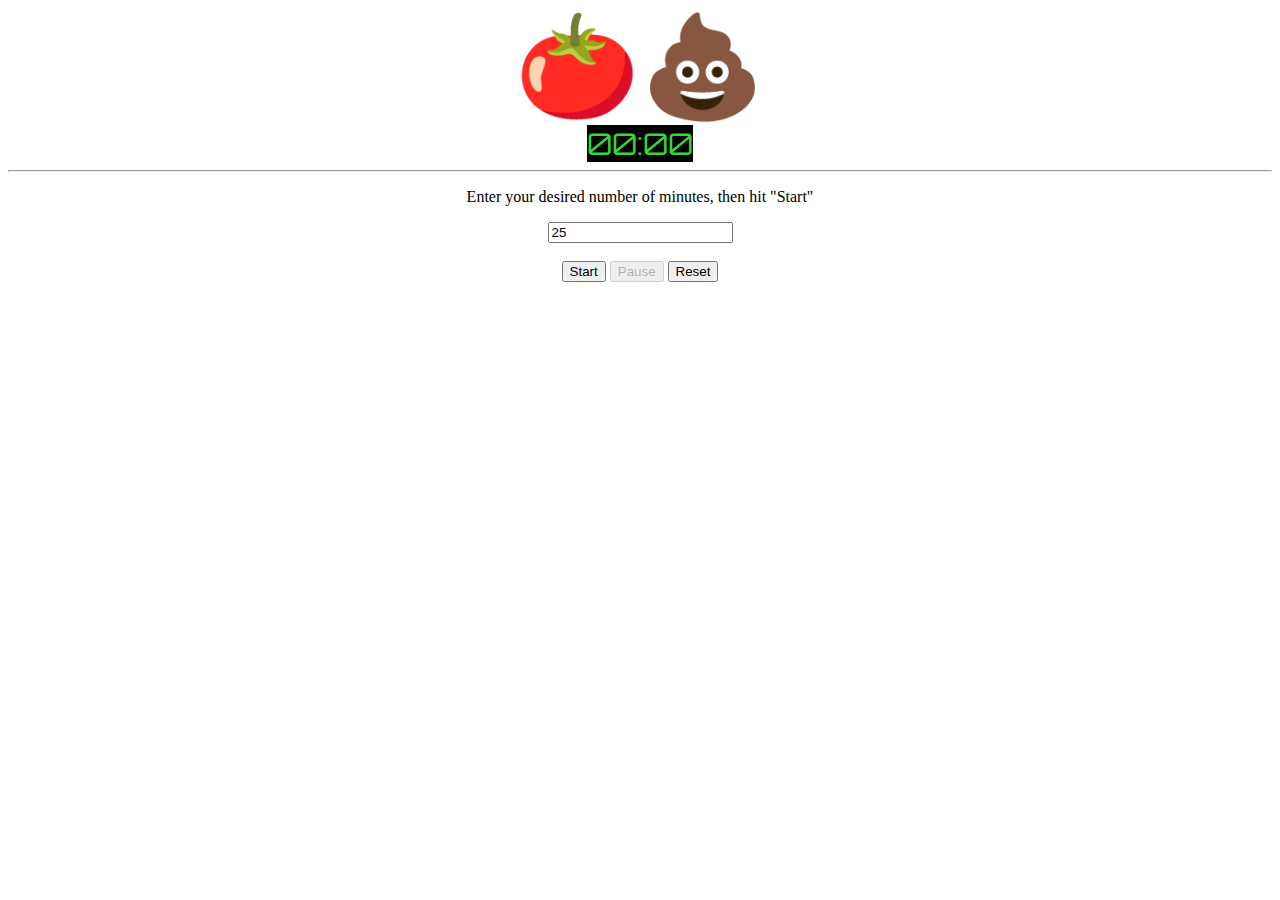
==== index.html @ 187312a8 "rename starting file to index.html" ====
<!DOCTYPE html>
<html>

<head>

    <link href="https://fonts.googleapis.com/css?family=Orbitron" rel="stylesheet">
    <link rel="icon" type="image/png" href="tomato.png">
    <meta charset="utf-8" />
    <meta http-equiv="X-UA-Compatible" content="IE=edge">
    <title>00:00</title>

    <style>
        body {
            text-align: center;
        }

        #clock {
            font-family: Orbitron, -apple-system, BlinkMacSystemFont, 'Segoe UI', Roboto, Oxygen, Ubuntu, Cantarell, 'Open Sans', 'Helvetica Neue', sans-serif;
            font-size: 30px;
            color: rgb(53, 216, 53);
            background-color: black;
            display: inline-block;
        }

        #tomato {
            font-size: 100px;
        }


        body.flashing {
            animation-name: flash;
            animation-iteration-count: infinite;
            animation-duration: 1s;
        }

        @keyframes flash {
            0% {
                background-color: blue
            }
            100% {
                background-color: white
            }
        }
    </style>

</head>

<body>

    <div id="tomato">
        🍅💩
    </div>

    <div id="clock">
        00:00
    </div>
    <hr>
    <p id="message">Enter your desired number of minutes, then hit "Start"</p>
    <input type="text" id="setTimer" value="25" />
    <br>
    <br>
    <div id="buttons">
        <button id="start" onclick="start()">Start</button>
        <button id="pause" onclick="pause()">Pause</button>
        <button id="reset" onclick="reset()">Reset</button>
    </div>

    <script>

        let audio = new Audio("bell2.mp3")

        let secondsRemaining = 60
        let minutes

        const tickDelay = 1000

        let timer
        let firstMinute = true

        let startButton = document.getElementById("start")
        let pauseButton = document.getElementById("pause")
        let body = document.querySelector("body")

        let firstStart = true

        function start() {
            console.log("start called")
            if (firstStart) {
                minutes = document.getElementById("setTimer").value;
                if (!parseInt(minutes) || minutes == "" || isNaN(minutes) == true) {
                    minutes = 25
                }
            }
            if (firstMinute) {
                minutes -= 1
            }
            startButton.disabled = true
            setTimeout(tick, tickDelay)
            pauseButton.disabled = false
            firstMinute = false
        }

        function tick() {
            secondsRemaining -= 1
            updateClock()
            if (secondsRemaining > 0) {
                timer = setTimeout(tick, tickDelay)
            } else if (secondsRemaining == 0 && minutes == 0) {
                startButton.disabled = true
                pauseButton.disabled = true
                pause()
                audio.play()
                body.className = "flashing"
                // let title = document.querySelector('title')
                // setInterval("flashTitle('Take a Break!', '🍅🍅:🍅🍅')", 800);  
            } else {
                secondsRemaining = 60
                minutes -= 1
                firstStart = false
                start()
            }
        }

        function pause() {
            firstStart = false
            console.log("pause called")
            pauseButton.disabled = true
            clearTimeout(timer)
            startButton.textContent = "Resume"
            startButton.disabled = false
        }

        function updateClock() {
            let clock = document.getElementById('clock')
            let title = document.querySelector('title')
            if (secondsRemaining < 10) {
                clock.textContent = minutes + ":0" + secondsRemaining
                title.textContent = minutes + ":0" + secondsRemaining
            } else if (secondsRemaining == 60) {
                clock.textContent = minutes + ":00"
                title.textContent = minutes + ":00"
            } else {
                clock.textContent = minutes + ":" + secondsRemaining
                title.textContent = minutes + ":" + secondsRemaining
            }
        }

        function reset() {
            firstStart = true
            firstMinute = true
            secondsRemaining = 60
            minutes = document.getElementById("setTimer").value
            if (!parseInt(minutes) || minutes == "" || isNaN(minutes) == true) {
                minutes = 25
            }
            pause()
            updateClock()
            startButton.disabled = false
            startButton.textContent = "Start"
            pauseButton.disabled = true
            body.classList.remove("flashing")
            // let tabFlash = setTimeout("flashTitle", 800)
            // window.clearInterval(tabFlash)
        }

        // function flashTitle(pageTitle, newMessageTitle) {
        //     if (document.title == pageTitle) {
        //         document.title = newMessageTitle;
        //     }
        //     else {
        //         document.title = pageTitle;
        //     }
        // }

        pauseButton.disabled = true

    </script>
</body>

</html>
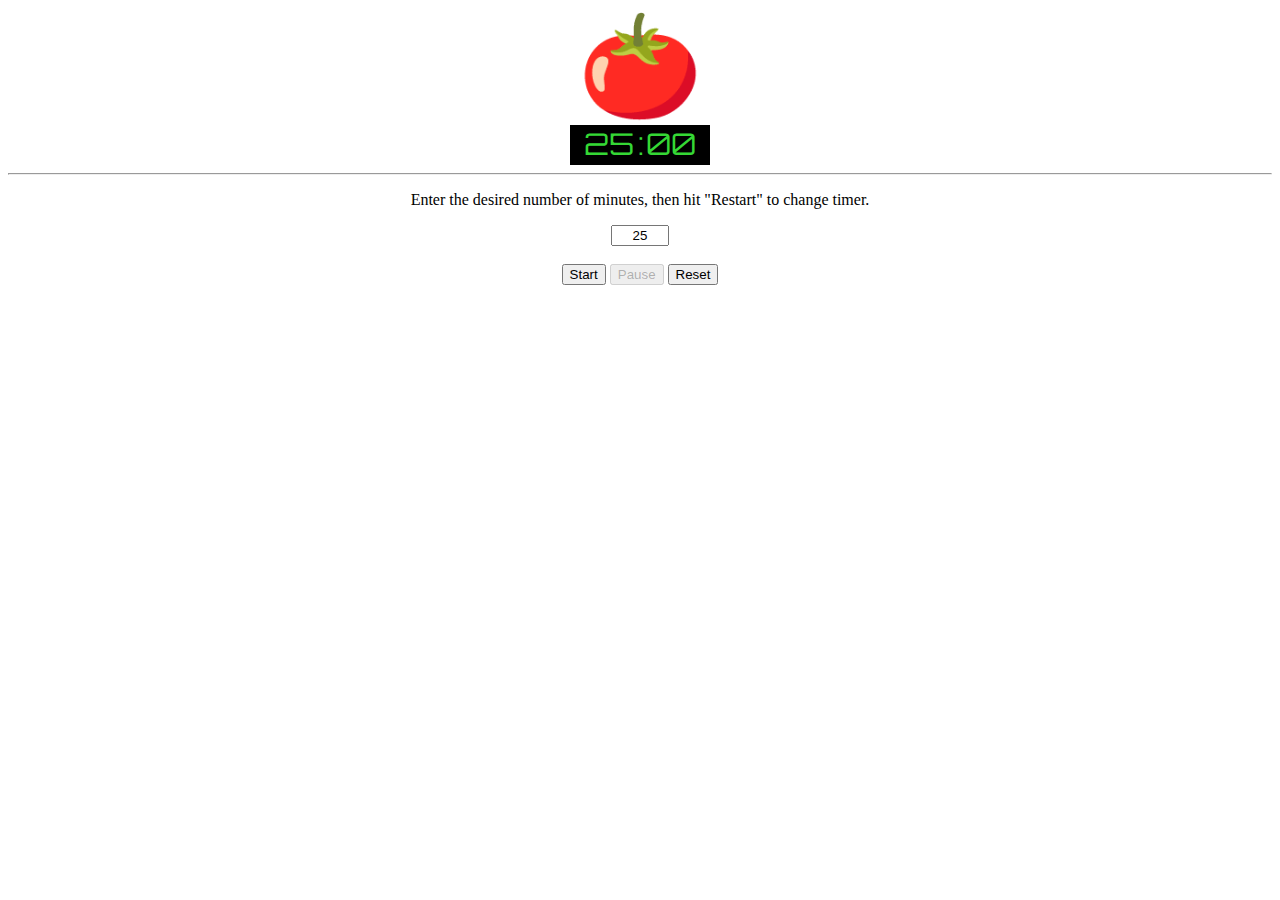
==== commit 44ed244a: "updated code with new solution using setInterval to avoid timer bugs" ====
--- a/index.html
+++ b/index.html
@@ -2,179 +2,37 @@
 <html>
 
 <head>
-
-    <link href="https://fonts.googleapis.com/css?family=Orbitron" rel="stylesheet">
-    <link rel="icon" type="image/png" href="tomato.png">
     <meta charset="utf-8" />
     <meta http-equiv="X-UA-Compatible" content="IE=edge">
-    <title>00:00</title>
-
-    <style>
-        body {
-            text-align: center;
-        }
-
-        #clock {
-            font-family: Orbitron, -apple-system, BlinkMacSystemFont, 'Segoe UI', Roboto, Oxygen, Ubuntu, Cantarell, 'Open Sans', 'Helvetica Neue', sans-serif;
-            font-size: 30px;
-            color: rgb(53, 216, 53);
-            background-color: black;
-            display: inline-block;
-        }
-
-        #tomato {
-            font-size: 100px;
-        }
-
-
-        body.flashing {
-            animation-name: flash;
-            animation-iteration-count: infinite;
-            animation-duration: 1s;
-        }
-
-        @keyframes flash {
-            0% {
-                background-color: blue
-            }
-            100% {
-                background-color: white
-            }
-        }
-    </style>
-
+    <title>25:00</title>
+    <meta name="viewport" content="width=device-width, initial-scale=1">
+    <link href="https://fonts.googleapis.com/css?family=Orbitron" rel="stylesheet">
+    <link rel="icon" type="image/png" href="./files/tomato.png">
+    <link rel="stylesheet" type="text/css" media="screen" href="main.css" />
 </head>
 
 <body>
-
     <div id="tomato">
-        🍅💩
+        🍅
     </div>
 
     <div id="clock">
-        00:00
+        <div id='minutes'>25</div><div id='middle'>:</div><div id='seconds'>00</div>
     </div>
     <hr>
-    <p id="message">Enter your desired number of minutes, then hit "Start"</p>
-    <input type="text" id="setTimer" value="25" />
+    <p id="message">Enter the desired number of minutes, then hit "Restart" to change timer.</p>
+    <input maxlength="2" type="text" id="setTimer" value="25" />
     <br>
     <br>
+
     <div id="buttons">
-        <button id="start" onclick="start()">Start</button>
-        <button id="pause" onclick="pause()">Pause</button>
-        <button id="reset" onclick="reset()">Reset</button>
+        <button id='start' onclick='start()'>Start</button>
+        <button id='pause' onclick='pause()'>Pause</button>
+        <button id='reset' onclick='reset()'>Reset</button>
     </div>
 
-    <script>
+    <script src="main.js"></script>
 
-        let audio = new Audio("bell2.mp3")
-
-        let secondsRemaining = 60
-        let minutes
-
-        const tickDelay = 1000
-
-        let timer
-        let firstMinute = true
-
-        let startButton = document.getElementById("start")
-        let pauseButton = document.getElementById("pause")
-        let body = document.querySelector("body")
-
-        let firstStart = true
-
-        function start() {
-            console.log("start called")
-            if (firstStart) {
-                minutes = document.getElementById("setTimer").value;
-                if (!parseInt(minutes) || minutes == "" || isNaN(minutes) == true) {
-                    minutes = 25
-                }
-            }
-            if (firstMinute) {
-                minutes -= 1
-            }
-            startButton.disabled = true
-            setTimeout(tick, tickDelay)
-            pauseButton.disabled = false
-            firstMinute = false
-        }
-
-        function tick() {
-            secondsRemaining -= 1
-            updateClock()
-            if (secondsRemaining > 0) {
-                timer = setTimeout(tick, tickDelay)
-            } else if (secondsRemaining == 0 && minutes == 0) {
-                startButton.disabled = true
-                pauseButton.disabled = true
-                pause()
-                audio.play()
-                body.className = "flashing"
-                // let title = document.querySelector('title')
-                // setInterval("flashTitle('Take a Break!', '🍅🍅:🍅🍅')", 800);  
-            } else {
-                secondsRemaining = 60
-                minutes -= 1
-                firstStart = false
-                start()
-            }
-        }
-
-        function pause() {
-            firstStart = false
-            console.log("pause called")
-            pauseButton.disabled = true
-            clearTimeout(timer)
-            startButton.textContent = "Resume"
-            startButton.disabled = false
-        }
-
-        function updateClock() {
-            let clock = document.getElementById('clock')
-            let title = document.querySelector('title')
-            if (secondsRemaining < 10) {
-                clock.textContent = minutes + ":0" + secondsRemaining
-                title.textContent = minutes + ":0" + secondsRemaining
-            } else if (secondsRemaining == 60) {
-                clock.textContent = minutes + ":00"
-                title.textContent = minutes + ":00"
-            } else {
-                clock.textContent = minutes + ":" + secondsRemaining
-                title.textContent = minutes + ":" + secondsRemaining
-            }
-        }
-
-        function reset() {
-            firstStart = true
-            firstMinute = true
-            secondsRemaining = 60
-            minutes = document.getElementById("setTimer").value
-            if (!parseInt(minutes) || minutes == "" || isNaN(minutes) == true) {
-                minutes = 25
-            }
-            pause()
-            updateClock()
-            startButton.disabled = false
-            startButton.textContent = "Start"
-            pauseButton.disabled = true
-            body.classList.remove("flashing")
-            // let tabFlash = setTimeout("flashTitle", 800)
-            // window.clearInterval(tabFlash)
-        }
-
-        // function flashTitle(pageTitle, newMessageTitle) {
-        //     if (document.title == pageTitle) {
-        //         document.title = newMessageTitle;
-        //     }
-        //     else {
-        //         document.title = pageTitle;
-        //     }
-        // }
-
-        pauseButton.disabled = true
-
-    </script>
 </body>
 
 </html>--- a/main.css
+++ b/main.css
@@ -0,0 +1,55 @@
+body {
+  text-align: center;
+}
+
+#clock {
+  font-family: Orbitron, -apple-system, BlinkMacSystemFont, 'Segoe UI', Roboto, Oxygen, Ubuntu, Cantarell, 'Open Sans', 'Helvetica Neue', sans-serif;
+  font-size: 30px;
+  color: rgb(53, 216, 53);
+  background-color: black;
+  margin: auto;
+  width: 140px;
+}
+
+#minutes {
+  display: inline-block;
+  width: 50px;
+  height: 40px;
+  text-align: center;
+}
+#seconds {
+  display: inline-block;
+  width: 50px;
+  height: 40px;
+  text-align: start;
+}
+#middle {
+  display: inline-block;
+  width: 10px;
+  height: 40px;
+  margin-left: 2px;
+}
+
+#tomato {
+  font-size: 100px;
+}
+
+#setTimer {
+  width: 50px;
+  text-align: center;
+}
+
+body.flashing {
+  animation-name: flash;
+  animation-iteration-count: infinite;
+  animation-duration: 1s;
+}
+
+@keyframes flash {
+  0% {
+      background-color: blue
+  }
+  100% {
+      background-color: white
+  }
+}